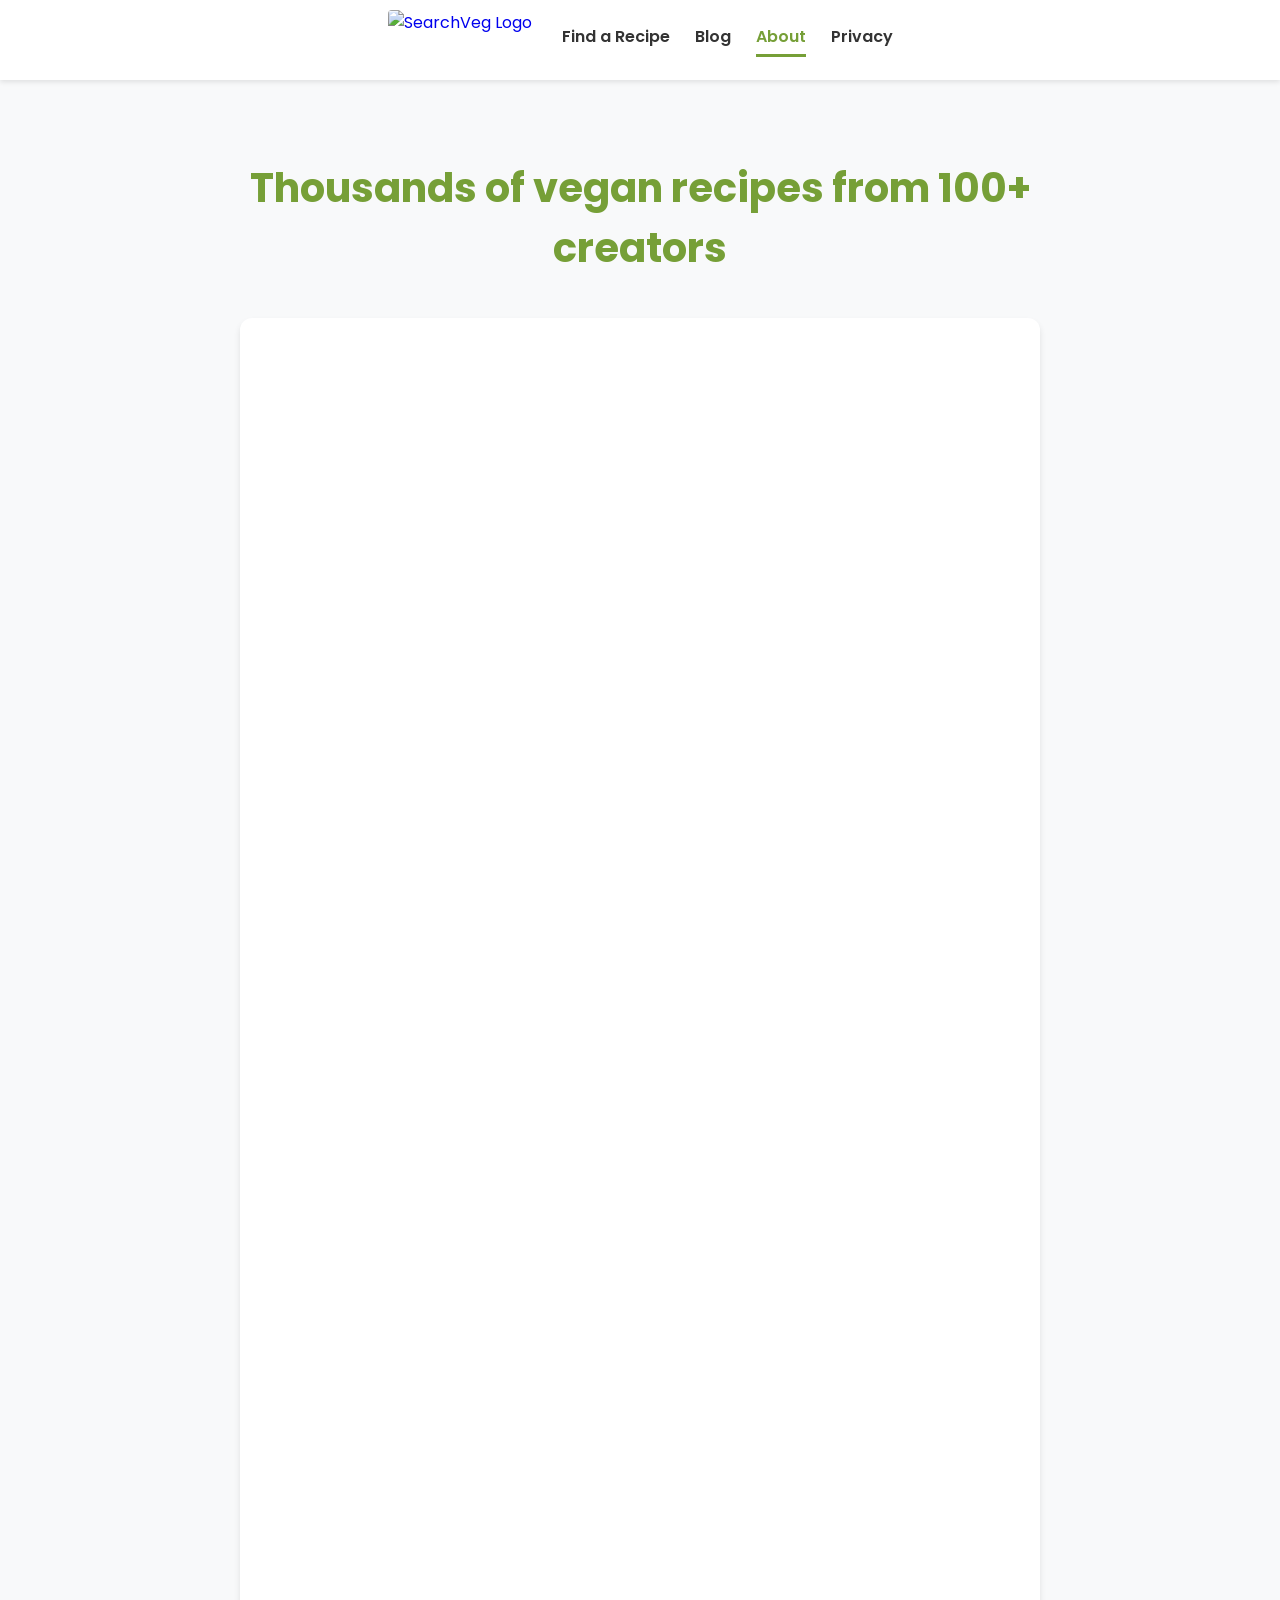
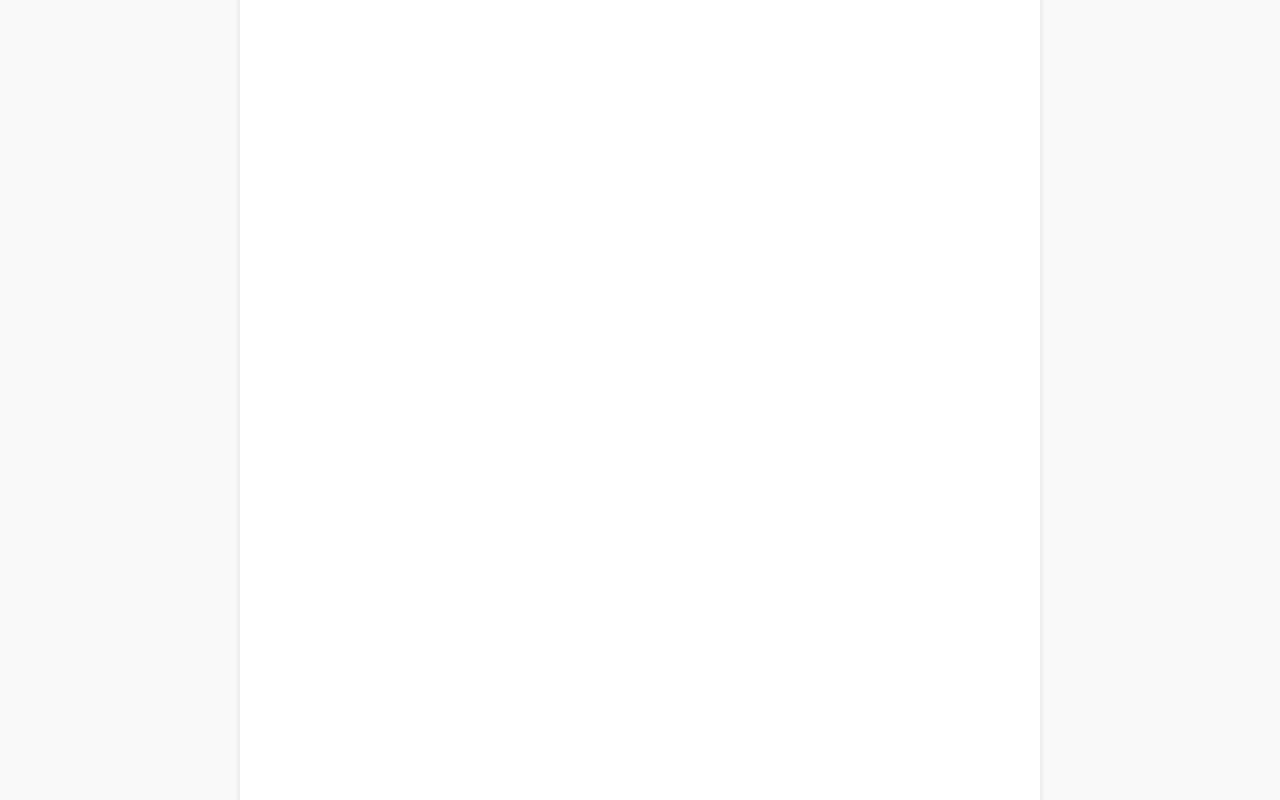
==== about/index.html @ bf86ccb6 "Update index.html" ====
<!DOCTYPE html>
<html lang="en">
<head>
    <meta charset="UTF-8">
    <meta name="viewport" content="width=device-width, initial-scale=1.0">
    <title>About SearchVeg</title>
    
    <!-- Link to the main stylesheet (../ goes up one level) -->
    <link rel="stylesheet" href="../style.css?v=1.3">
    
    <link rel="icon" href="../logo.png" type="image/png">
    
    <!-- Google Fonts -->
    <link rel="preconnect" href="https://fonts.googleapis.com">
    <link rel="preconnect" href="https://fonts.gstatic.com" crossorigin>
    <link href="https://fonts.googleapis.com/css2?family=Poppins:wght@400;600;700&display=swap" rel="stylesheet">
</head>
<body>
<script>
    // 1. PRELOAD THEME: Turns the page background dark instantly
    if(localStorage.getItem('theme') === 'dark') {
        document.body.classList.add('dark-mode');
    }
</script>

<!-- NAVIGATION BAR -->
<nav class="main-nav">
    <h1 class="sr-only">About SearchVeg</h1>
    
    <a href="../index.html" class="nav-brand-link logo-link" title="Home">
        <!-- Image source points up one level with ../ -->
        <img src="../default.png?v=2" alt="SearchVeg Logo" class="nav-logo" id="navLogoImg" fetchpriority="high" decoding="async">
        <script>
            // 2. PREVENT LOGO FLASH: Swaps logo instantly (using ../ for subfolders)
            if(localStorage.getItem('theme') === 'dark') {
                document.getElementById('navLogoImg').src = '../default_darkmode.png?v=2';
            }
        </script>
    </a>
    
    <div class="nav-links" id="navLinks">
        <a href="../index.html">Find a Recipe</a>
        <a href="https://searchveg.com/blog/">Blog</a>
        <!-- "About" is now the active link -->
        <a href="#" class="active-nav">About</a>
        <a href="https://searchveg.com/privacy/">Privacy</a>
    </div>

    <button class="hamburger" id="hamburgerBtn" aria-label="Toggle Menu">☰</button>
</nav>

<!-- MAIN CONTENT CONTAINER -->
<main style="max-width: 800px; margin: 0 auto; padding: 20px;">
    
    <!-- Hero Section -->
    <section style="text-align: center; margin-bottom: 40px;">
        <h1 style="font-size: 2.5em; margin-bottom: 10px; color: var(--accent-color);">Thousands of vegan recipes from 100+ creators</h1>
    </section>

    <!-- Content Card -->
    <article class="card" style="padding: 40px; cursor: default; height: auto;">
        
        <h2 style="color: var(--text-color);">Why use this site❓</h2>
        <ul style="line-height: 1.8; color: var(--text-color); padding-left: 20px;">
            <li>🥗 Repository of over 20,000 vegan recipes from over 100+ creators. When you click “shuffle”, you are likely going to see recipes you have never seen before.</li>
            <li>📈 Source for new / trending vegan recipes which are added every day. We connect to 100+ sites daily to always show you what is fresh.</li>
            <li>✨ Beautiful, scrollable layout with helpful filtering to make discovery easy, or use the search bar to find something specific.</li>
            <li>💚 You can save recipes to come back to later without creating an account.</li>
            <li>🤝 Way to support creators by going to their website for the recipe. We believe in supporting the creators who spend hours testing, photographing, and writing about their delicious meals.</li>
        </ul>

        <hr style="border: 0; border-top: 1px solid var(--input-border); margin: 30px 0;">
        
        <h2 style="color: var(--text-color);">Come for the Recipes, Stay for the Content 📚 </h2>
        <p style="line-height: 1.8; color: var(--text-color);">
            Our blog features curated guides, deep dives into nutrition, and practical kitchen tips to help you on your vegan journey. Our top 3 topics are about:
        </p>
        <ul style="line-height: 1.8; color: var(--text-color); padding-left: 20px; margin-bottom: 20px;">
            <li>🛠️ <strong>Essential Guides:</strong> The best vegan kitchen tools</li>
            <li>🛒 <strong>Shopping Smarter:</strong> Finding the best vegan staples at Costco</li>
            <li>🧀 <strong>Creative Cooking:</strong> Making authentic cultured cashew cheese at home</li>
        </ul>

        <hr style="border: 0; border-top: 1px solid var(--input-border); margin: 30px 0;">
      
    </article>

    <!-- Contact Form Section -->
    <article class="card" style="padding: 40px; margin-top: 30px; cursor: default; height: auto;">
        <h2 style="color: var(--text-color); margin-bottom: 20px;"></h2>
        <div style="width: 100%; display: flex; justify-content: center;">
            <iframe src="https://docs.google.com/forms/d/e/1FAIpQLSebPr9UwQMRnvpHEQ35zTEjM7dyEAGY9Mh2WvFwZCvbJUWIWA/viewform?embedded=true" width="640" height="850" frameborder="0" marginheight="0" marginwidth="0" style="max-width: 100%;">Loading…</iframe>
        </div>
    </article>

    <!-- Contact / Footer Area -->
    <div style="text-align: center; margin-top: 50px; color: var(--text-muted);">
       <p style="margin-top: 20px;">
            <!-- Added 'active-filter' class for green color and boosted padding for a better CTA look -->
            <a href="../index.html" class="btn active-filter" style="display: inline-flex; text-decoration: none; justify-content: center; padding: 12px 30px; font-size: 1.1em;">Start Searching</a>
        </p>
    </div>
    
</main>

<script>
    // MOBILE MENU LOGIC
    const hamburgerBtn = document.getElementById('hamburgerBtn');
    const navLinks = document.getElementById('navLinks');
    
    if(hamburgerBtn && navLinks) {
        hamburgerBtn.addEventListener('click', function() {
            navLinks.classList.toggle('active');
            this.innerText = this.innerText === '☰' ? '✕' : '☰';
        });
    }

    // DARK MODE TOGGLE (Logo Long Press)
    let pressTimer;
    let isLongPress = false;
    const logoLink = document.querySelector('.logo-link');

    function toggleDarkMode() {
        document.body.classList.toggle('dark-mode');
        // Visual feedback
        if("vibrate" in navigator) navigator.vibrate(50);
        
        const logoImg = document.getElementById('navLogoImg');

        // Save preference (optional, but good UX)
        if(document.body.classList.contains('dark-mode')) {
            localStorage.setItem('theme', 'dark');
            // Ensure the paths have ../ since we are in the about/ folder
            if (logoImg) logoImg.src = '../default_darkmode.png?v=2';
        } else {
            localStorage.removeItem('theme');
            if (logoImg) logoImg.src = '../default.png?v=2';
        }
    }

    function startPress(e) {
        isLongPress = false;
        pressTimer = setTimeout(() => {
            isLongPress = true;
            toggleDarkMode();
        }, 1000); 
    }

    function cancelPress() {
        clearTimeout(pressTimer);
    }

    if(logoLink) {
        logoLink.addEventListener('mousedown', startPress);
        logoLink.addEventListener('touchstart', startPress);
        logoLink.addEventListener('mouseup', cancelPress);
        logoLink.addEventListener('mouseleave', cancelPress);
        logoLink.addEventListener('touchend', cancelPress);
        logoLink.addEventListener('click', (e) => {
            if(isLongPress) {
                e.preventDefault();
                isLongPress = false; 
            }
        });
    }
</script>

</body>
</html>
---- style.css ----
:root {
            --bg-color: #f8f9fa;
            --text-color: #333;
            --text-muted: #888;
            --card-bg: #ffffff;
            --input-bg: #ffffff;
            --input-border: #ddd;
            --input-text: #769F37;
            --shadow-color: rgba(0,0,0,0.1);
            --accent-color: #769F37;
        }

        /* --- DARK MODE VARIABLES --- */
        body.dark-mode {
            --bg-color: #121212;
            --text-color: #e0e0e0;
            --text-muted: #aaa;
            --card-bg: #1e1e1e;
            --input-bg: #2d2d2d;
            --input-border: #444;
            --input-text: #98c94e;
            --shadow-color: rgba(0,0,0,0.5);
        }

        body {
            font-family: 'Poppins', sans-serif;
            background-color: var(--bg-color);
            color: var(--text-color);
            margin: 0;
            padding: 20px;
            padding-bottom: 60px;
            transition: background-color 0.3s ease, color 0.3s ease;
        }
        
        .sr-only {
            position: absolute;
            width: 1px;
            height: 1px;
            padding: 0;
            margin: -1px;
            overflow: hidden;
            clip: rect(0,0,0,0);
            white-space: nowrap;
            border: 0;
        }

        header {
            text-align: center;
            margin-bottom: 25px;
        }
        
        .sub-intro {
            text-align: center;
            font-size: 0.9em;
            font-weight: 400;
            color: var(--text-muted); 
            margin: 0 0 15px 0; 
            line-height: 1.5;
        }

        /* --- SEARCH ROW STYLES --- */
        .search-row {
            display: flex;
            justify-content: center;
            align-items: center;
            gap: 10px;
            width: 100%;
            max-width: 480px;
            margin: 10px auto;
        }

        .search-wrapper {
            position: relative;
            flex-grow: 1;
        }

        #searchInput {
            /* Default padding: accommodates buttons (80px) */
            padding: 12px 80px 12px 20px; 
            width: 100%;
            box-sizing: border-box;
            border-radius: 25px;
            border: 1px solid var(--input-border);
            background-color: var(--input-bg);
            font-family: 'Poppins', sans-serif;
            font-size: 16px;
            box-shadow: 0 2px 5px rgba(0,0,0,0.05);
            outline: none;
            transition: all 0.3s ease;
            color: var(--input-text); 
            font-weight: 600;
        }

        /* DYNAMIC PADDING: Allows typewriter text to use full width when buttons are hidden */
        #searchInput.placeholder-mode {
            padding-right: 20px;
        }
        
        #searchInput:hover {
            border-color: var(--accent-color);
        }

        #searchInput:focus {
            box-shadow: 0 4px 10px var(--shadow-color);
            border-color: var(--accent-color);
        }
        #searchInput::placeholder {
            color: #aaa;
            font-weight: 400;
        }

        /* Common style for search bar buttons */
        .search-bar-btn {
            position: absolute;
            top: 50%;
            transform: translateY(-50%);
            background: none;
            border: none;
            font-size: 18px;
            cursor: pointer;
            display: none; /* Hidden by default */
            padding: 5px;
            color: #aaa;
            transition: color 0.2s;
        }
        .search-bar-btn svg {
            display: block;
            fill: currentColor;
        }
        
        #shareSearchBtn {
            right: 46px; 
            font-size: 16px;
        }

        #clearBtn {
            right: 12px;
        }

        /* --- SHUFFLE & LUCKY BUTTONS --- */
        .icon-btn {
            width: 48px;
            height: 48px;
            border-radius: 50%; 
            background-color: var(--card-bg); 
            border: 1px solid var(--input-border); 
            color: var(--accent-color); 
            display: flex;
            justify-content: center;
            align-items: center;
            cursor: pointer;
            transition: all 0.2s ease;
            flex-shrink: 0;
            box-shadow: 0 2px 5px rgba(0,0,0,0.05);
            padding: 0; /* Ensures consistent alignment */
            appearance: none; /* Prevents iOS/Browser square default buttons */
            -webkit-appearance: none;
        }
        .icon-btn:active {
            transform: scale(0.95);
        }
        @media (hover: hover) {
            .icon-btn:hover {
                background-color: var(--accent-color);
                border-color: var(--accent-color); 
                color: white;
                box-shadow: 0 4px 8px rgba(118, 159, 55, 0.3);
            }
        }

        @keyframes jiggle {
            0%, 100% { transform: rotate(0deg); }
            15% { transform: rotate(-12deg); }
            30% { transform: rotate(12deg); }
            45% { transform: rotate(-9deg); }
            60% { transform: rotate(9deg); }
            75% { transform: rotate(-5deg); }
            90% { transform: rotate(5deg); }
        }
        .jiggle {
            animation: jiggle 1s ease-in-out;
        }

        /* --- DICE SPIN ANIMATION --- */
        @keyframes diceSpin {
            0% { transform: rotate(0deg); }
            60% { transform: rotate(400deg); } /* Fast spin and big overshoot */
            80% { transform: rotate(345deg); } /* Bounce back */
            100% { transform: rotate(360deg); } /* Catch itself and settle */
        }
        .spin-catch svg {
            animation: diceSpin 0.5s ease-in-out forwards;
        }

        /* --- SCROLLING CONTROLS --- */
        .controls {
            display: flex;
            align-items: center;
            gap: 10px; 
            margin-top: 15px;
            width: 100%;
            flex-wrap: nowrap; 
            overflow-x: auto; 
            -webkit-overflow-scrolling: touch; 
            padding-bottom: 5px; 
            scrollbar-width: none; 
            justify-content: flex-start;
            padding-left: 5px; 
            padding-right: 5px;
        }
        
        .controls::-webkit-scrollbar { display: none; }

        /* --- CUISINE SUB-MENU STYLES --- */
        .sub-controls-wrapper {
            display: grid;
            grid-template-rows: 0fr;
            transition: grid-template-rows 0.3s ease;
            width: 100%;
        }
        .sub-controls-wrapper.open {
            grid-template-rows: 1fr;
        }
        .sub-controls {
            overflow: hidden;
        }
        .sub-controls-inner {
            display: flex;
            align-items: center;
            gap: 10px;
            padding: 5px 5px 15px 5px;
            flex-wrap: nowrap;
            overflow-x: auto;
            -webkit-overflow-scrolling: touch;
            scrollbar-width: none;
            justify-content: flex-start;
        }
        .sub-controls-inner::-webkit-scrollbar { display: none; }
        
        .dropdown-arrow {
            transition: transform 0.3s ease;
            width: 16px;
            height: 16px;
            fill: currentColor;
            margin-left: -2px;
        }
        .dropdown-arrow.open {
            transform: rotate(180deg);
        }

        @media (min-width: 550px) {
            .controls, .sub-controls-inner {
                justify-content: center;
            }
        }
        
        @media (max-width: 549px) {
            .controls::after, .sub-controls-inner::after {
                content: '';
                position: absolute;
                right: 0;
                top: 0;
                bottom: 0;
                width: 30px;
                background: linear-gradient(to right, rgba(248, 249, 250, 0), var(--bg-color) 80%);
                pointer-events: none; 
            }
            .sub-controls-inner::after {
                z-index: 10;
            }
        }

        .btn {
            padding: 10px 18px; 
            border-radius: 25px;
            border: none;
            font-family: 'Poppins', sans-serif;
            font-weight: 600;
            cursor: pointer;
            font-size: 14px;
            transition: transform 0.1s, background 0.2s, color 0.2s;
            display: flex;
            align-items: center;
            gap: 6px;
            color: #555;
            background-color: var(--card-bg);
            border: 1px solid var(--input-border);
            -webkit-tap-highlight-color: transparent; 
            white-space: nowrap; 
            flex-shrink: 0; 
            box-shadow: 0 2px 5px rgba(0,0,0,0.05);
            text-decoration: none; 
        }
        @media (hover: hover) {
               .btn:hover { background-color: #f0f0f0; }
        }
        /* Dark mode hover fix */
        body.dark-mode .btn {
            color: #ffffff; /* Makes text white in dark mode */
            background-color: #2d2d2d; /* Slightly lighter than the background */
        }
        body.dark-mode .btn:hover { 
            background-color: #444; 
            color: #ffffff; 
        }

        .btn:active { 
            transform: scale(0.95); 
            background-color: #e0e0e0;
        }
        body.dark-mode .btn:active { background-color: #444; }

        .btn.active-filter {
            background-color: var(--accent-color) !important; 
            color: white !important;
            border-color: var(--accent-color) !important;
        }

        .gallery {
            display: grid;
            grid-template-columns: repeat(4, 1fr);
            gap: 20px;
            max-width: 1400px;
            margin: 0 auto;
            margin-top: 25px;
            grid-auto-flow: row; 
            min-height: 500px; 
        }
        
        @media (max-width: 1100px) { .gallery { grid-template-columns: repeat(3, 1fr); } }
        @media (max-width: 800px) { .gallery { grid-template-columns: repeat(2, 1fr); } }
        @media (max-width: 500px) { .gallery { grid-template-columns: 1fr; } }

        .card {
            background: var(--card-bg);
            border-radius: 12px;
            box-shadow: 0 4px 6px var(--shadow-color);
            transition: transform 0.2s, background-color 0.3s;
            overflow: hidden;
            display: flex;
            flex-direction: column; 
            position: relative;
            animation: fadeIn 0.5s ease-in;
            height: 100%;
            content-visibility: auto;
            contain-intrinsic-size: 400px; 
        }
        
        .card-link {
            text-decoration: none;
            color: inherit;
            display: flex;
            flex-direction: column;
            flex-grow: 1;
            height: 100%;
        }

        @keyframes fadeIn {
            from { opacity: 0; transform: translateY(20px); }
            to { opacity: 1; transform: translateY(0); }
        }

        .card:hover {
            transform: translateY(-5px);
            box-shadow: 0 8px 12px rgba(0,0,0,0.15);
        }
        
        .card img {
            width: 100%;
            height: 250px;
            object-fit: cover;
            display: block;
        }
        
       /* --- ACTION BUTTONS (Heart & Share) --- */
        .action-btn {
            position: absolute;
            right: 10px;
            background: var(--card-bg);
            width: 44px;
            height: 44px;
            border-radius: 50%;
            display: flex;
            justify-content: center;
            align-items: center;
            box-shadow: 0 2px 5px rgba(0,0,0,0.2);
            cursor: pointer;
            z-index: 10;
            transition: transform 0.2s, background 0.2s;
            border: none;
            outline: none;
            padding: 0;
        }
        
        .heart-btn { top: 10px; }
        .share-btn { top: 64px; } /* Shifted down */

        .action-btn:hover { transform: scale(1.1); background-color: #f0f0f0; }
        body.dark-mode .action-btn:hover { background-color: #444; }

        .share-btn svg { width: 22px; height: 22px; fill: #555; }
        body.dark-mode .share-btn svg { fill: #ddd; }

        .heart-btn svg { width: 24px; height: 24px; fill: none; stroke: #888; stroke-width: 2; transition: all 0.2s; }
        
        /* Active Heart State */
        .heart-btn.active svg {
            fill: var(--accent-color); /* Brand Green */
            stroke: var(--accent-color);
            animation: heartPop 0.3s ease-out;
        }
        
        @keyframes heartPop {
            0% { transform: scale(1); }
            50% { transform: scale(1.3); }
            100% { transform: scale(1); }
        }

        /* Dimmed state for un-favoriting inside Saved View */
        .card.dimmed { opacity: 0.5; transition: opacity 0.3s; }

        .info { 
            padding: 15px; 
            display: flex;
            flex-direction: column;
            flex-grow: 1; 
            align-items: flex-start; 
        }
        
        .meta-row {
            display: flex;
            align-items: center;
            gap: 8px; 
            margin-bottom: 5px;
            width: 100%;
            flex-wrap: wrap; 
        }
        
        .tag {
            font-size: 0.75em;
            text-transform: uppercase;
            letter-spacing: 1px;
            color: var(--accent-color); 
            font-weight: 600;
            display: inline-block;
        }
        .disruptor-tag { color: #e67e22; }
        
        .fresh-badge, .wfpb-badge, .easy-badge, .budget-badge, .gf-badge {
            color: white;
            font-size: 0.7em;
            padding: 2px 8px;
            border-radius: 10px;
            font-weight: bold;
            text-transform: uppercase;
            white-space: nowrap;
        }
        
        .fresh-badge {
            background-color: var(--accent-color); 
            animation: pulse 2s infinite;
        }
        @keyframes pulse {
            0% { opacity: 1; } 50% { opacity: 0.7; } 100% { opacity: 1; }
        }

        .wfpb-badge { background-color: #16a085; }
        .easy-badge { background-color: #2980b9; }
        .budget-badge { background-color: #8e44ad; }
        .gf-badge { background-color: #f39c12; }

        .title {
            font-size: 1.1em;
            font-weight: 600;
            line-height: 1.4;
            margin: 5px 0;
            color: var(--text-color);
            display: -webkit-box;
            -webkit-line-clamp: 2;
            -webkit-box-orient: vertical;
            overflow: hidden;
            text-overflow: ellipsis;
        }
        h2.title { margin: 5px 0; }
        
        .blogger { font-size: 0.9em; color: var(--text-muted); margin-top: auto; padding-top: 10px; }
        
        .no-results {
            grid-column: 1 / -1;
            text-align: center;
            font-size: 1.2em;
            color: var(--text-muted);
            margin-top: 40px;
        }

        /* --- SKELETON LOADING STYLES --- */
        .skeleton-card {
            background: var(--card-bg);
            border-radius: 12px;
            box-shadow: 0 4px 6px var(--shadow-color);
            overflow: hidden;
            display: flex;
            flex-direction: column;
            height: 400px;
        }
        .skeleton-img {
            width: 100%;
            height: 250px;
            background-color: #eee;
            animation: skeleton-pulse 1.5s infinite ease-in-out;
        }
        body.dark-mode .skeleton-img { background-color: #333; }
        
        .skeleton-info {
            padding: 15px;
            flex-grow: 1;
            display: flex;
            flex-direction: column;
            gap: 10px;
        }
        .skeleton-text {
            height: 20px;
            background-color: #eee;
            border-radius: 4px;
            animation: skeleton-pulse 1.5s infinite ease-in-out;
        }
        body.dark-mode .skeleton-text { background-color: #333; }

        .w-60 { width: 60%; }
        .w-80 { width: 80%; }
        .w-40 { width: 40%; }
        
        @keyframes skeleton-pulse {
            0% { opacity: 0.6; }
            50% { opacity: 1; }
            100% { opacity: 0.6; }
        }

        footer { text-align: center; margin-top: 50px; color: var(--text-muted); font-size: 0.9em; padding: 0 20px;}
        
        .footer-topics {
            margin-top: 20px;
            padding-top: 20px;
            border-top: 1px solid #eee;
            display: flex;
            flex-wrap: wrap;
            justify-content: center;
            gap: 15px;
        }
        body.dark-mode .footer-topics { border-top-color: #444; }

        .footer-topics a {
            color: var(--text-muted);
            text-decoration: none;
            font-size: 0.85em;
        }
        .footer-topics a:hover {
            color: var(--accent-color);
            text-decoration: underline;
        }

        /* --- PROMINENT LOADER --- */
        #loader { 
            text-align: center; 
            padding: 50px 20px; 
            color: var(--accent-color); 
            font-size: 1.5em; 
            font-weight: 700;
            display: none; 
            letter-spacing: 0.5px;
            animation: loaderPulse 1.5s infinite ease-in-out;
        }

        @keyframes loaderPulse {
            0%, 100% { opacity: 0.6; }
            50% { opacity: 1; }
        }

        .loader-dots::after {
            content: '';
            display: inline-block;
            width: 1.5em;
            text-align: left;
            animation: loadingDots 1.5s infinite steps(1, end);
        }

        @keyframes loadingDots {
            0% { content: ''; }
            25% { content: '.'; }
            50% { content: '..'; }
            75%, 100% { content: '...'; }
        }

        #scrollTopBtn {
            display: none; 
            position: fixed;
            bottom: 95px;
            right: 18px;
            z-index: 99;
            width: 66px;
            height: 66px;
            border: none;
            outline: none;
            background-color: var(--accent-color);
            color: white;
            cursor: pointer;
            border-radius: 50%;
            box-shadow: 0 4px 10px rgba(0,0,0,0.3);
            transition: background-color 0.3s, transform 0.3s;
            align-items: center;
            justify-content: center;
        }
        #scrollTopBtn:hover {
            background-color: #5d822b; 
            transform: translateY(-3px);
        }
        @media (max-width: 400px) {
            #scrollTopBtn { bottom: 90px; right: 18px; width: 55px; height: 55px; }
        }

        /* --- SCROLL BOUNCE ANIMATION --- */
        @keyframes scrollBtnBounce {
            0%, 100% { transform: translateY(0); }
            30% { transform: translateY(-15px); }
            50% { transform: translateY(0); }
            70% { transform: translateY(-7px); }
            80% { transform: translateY(0); }
        }
        .btn-bounce {
            animation: scrollBtnBounce 1s ease-in-out;
        }

        /* --- SAVED LIST SHARE BUTTON --- */
        #shareSavedBtn {
            padding: 0;
            width: 44px;
            height: 44px;
            border-radius: 50%;
            background-color: var(--accent-color);
            color: white;
            border: none;
            justify-content: center;
            display: none; /* Hidden by default */
            transition: background-color 0.2s, transform 0.1s;
        }
        #shareSavedBtn svg {
            fill: white;
            width: 20px;
            height: 20px;
        }
        #shareSavedBtn:hover {
            background-color: #5d822b;
        }
        #shareSavedBtn:active {
            transform: scale(0.95);
        }
/* --- GLOBAL NAVIGATION --- */
.main-nav {
    display: flex;
    justify-content: center; /* Centers the Logo and Links group */
    align-items: center;
    gap: 30px; /* Increased gap slightly for the bigger logo */
    padding: 10px 20px;
    background-color: var(--card-bg);
    box-shadow: 0 2px 5px var(--shadow-color);
    margin: -20px -20px 25px -20px; 
    position: sticky;
    top: 0;
    z-index: 1000;
}

.nav-brand-link {
    display: flex;
    align-items: center;
    text-decoration: none;
    flex-shrink: 0;
    user-select: none; 
    -webkit-user-select: none;
    -webkit-touch-callout: none;
}

.nav-logo {
    height: 60px; /* 50% bigger (was 40px) */
    width: auto;
    display: block;
    border-radius: 4px;
    transition: transform 0.2s;
}

body.dark-mode .nav-logo {
    filter: brightness(0.9);
}

.nav-brand-link:active .nav-logo {
    transform: scale(0.98); 
}

.nav-links {
    display: flex;
    gap: 25px;
    align-items: center;
}

.nav-links a {
    text-decoration: none !important;
    color: var(--text-color) !important;
    font-family: 'Poppins', sans-serif;
    font-weight: 600;
    font-size: 16px;
    transition: color 0.2s;
    padding-bottom: 5px; /* Spacing for the underline */
    border-bottom: 3px solid transparent; /* Invisible border prevents jumping on hover */
}

.nav-links a:hover {
    color: var(--accent-color) !important;
}

/* ACTIVE STATE: Brand Green Text + Thick Underline */
.nav-links a.active-nav {
    color: var(--accent-color) !important;
    border-bottom: 3px solid var(--accent-color);
}

.hamburger {
    display: none;
    background: none;
    border: none;
    font-size: 24px;
    cursor: pointer;
    color: var(--text-color);
    padding: 0;
}

/* Mobile Nav Styles */
@media (max-width: 768px) {
    .main-nav {
        justify-content: space-between; /* Revert to Space-Between on mobile */
    }
    .hamburger {
        display: block;
    }
    .nav-links {
        display: none;
        flex-direction: column;
        position: absolute;
        top: 100%;
        left: 0;
        right: 0;
        background-color: var(--card-bg);
        padding: 20px;
        box-shadow: 0 4px 6px var(--shadow-color);
        gap: 20px;
        border-top: 1px solid var(--input-border);
    }
    .nav-links.active {
        display: flex; 
    }
    /* On mobile, remove the underline and just use color for active state */
    .nav-links a.active-nav {
        border-bottom: none;
    }
}
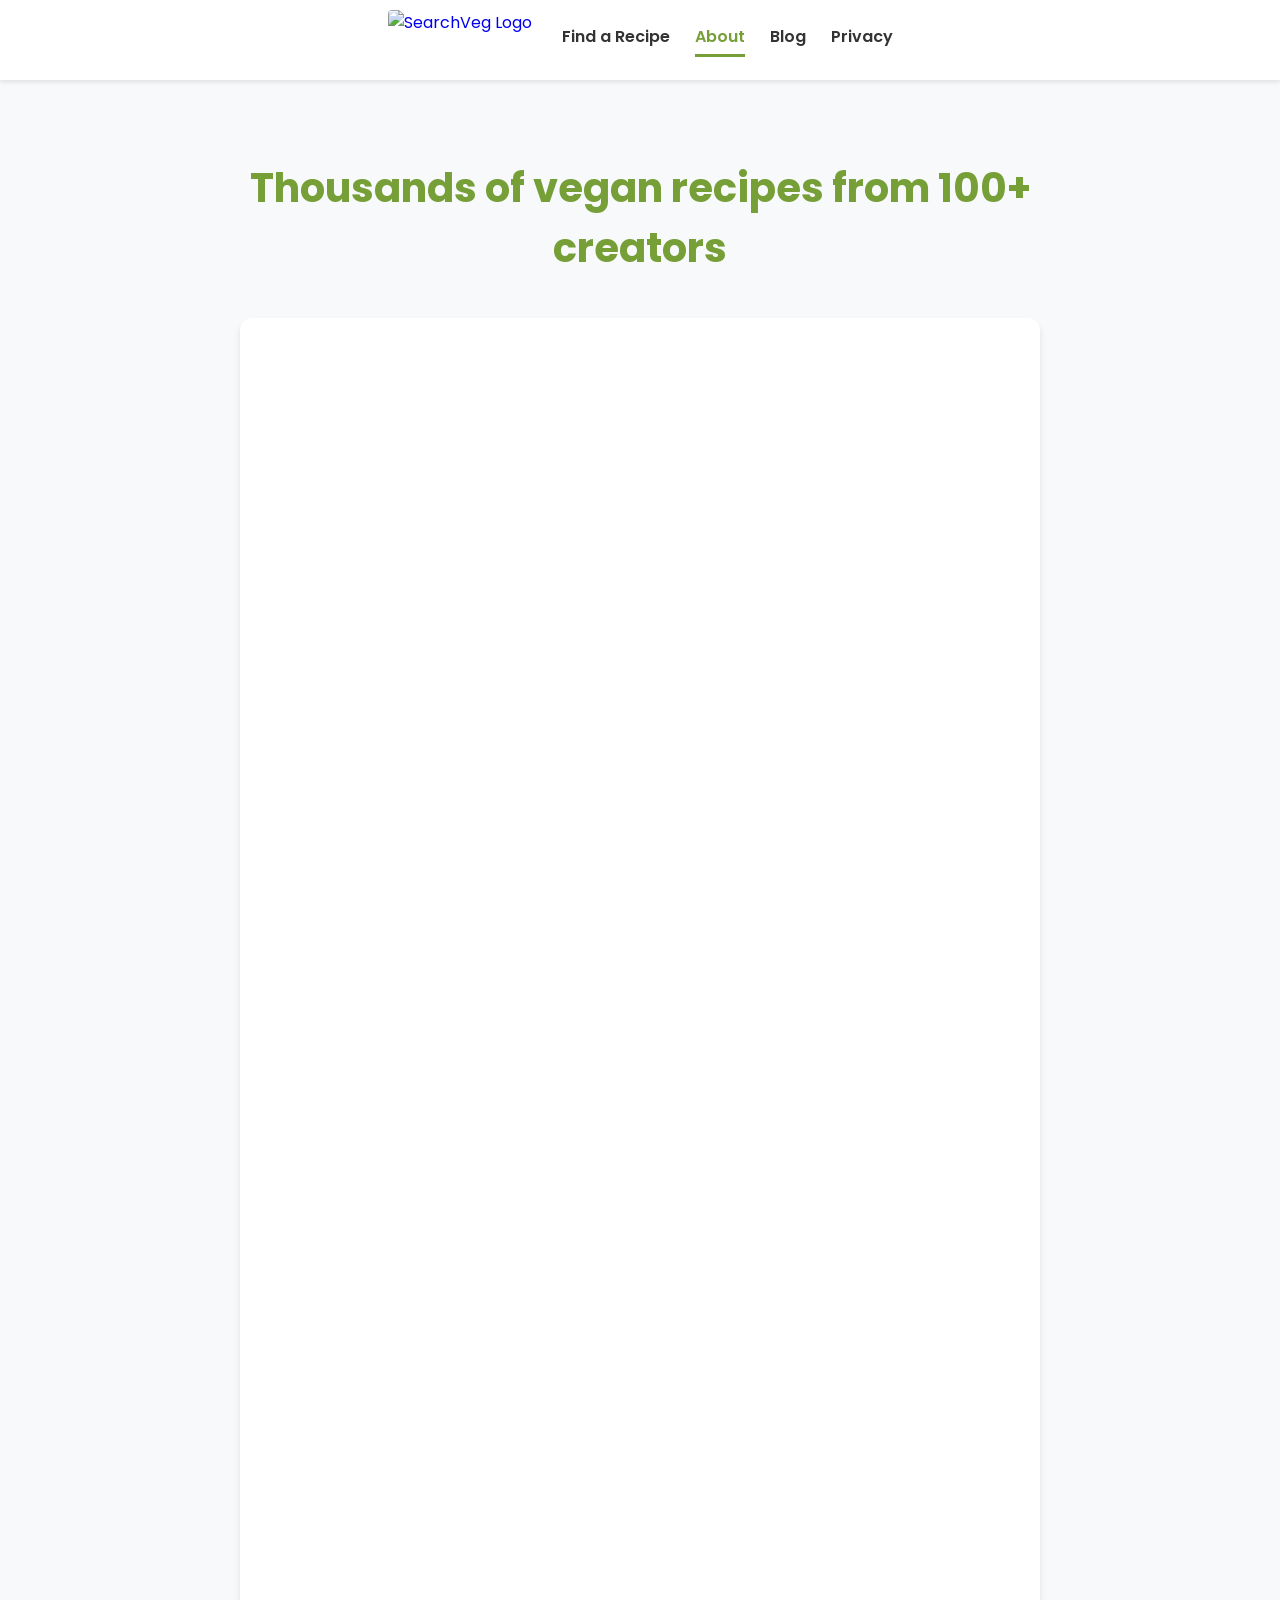
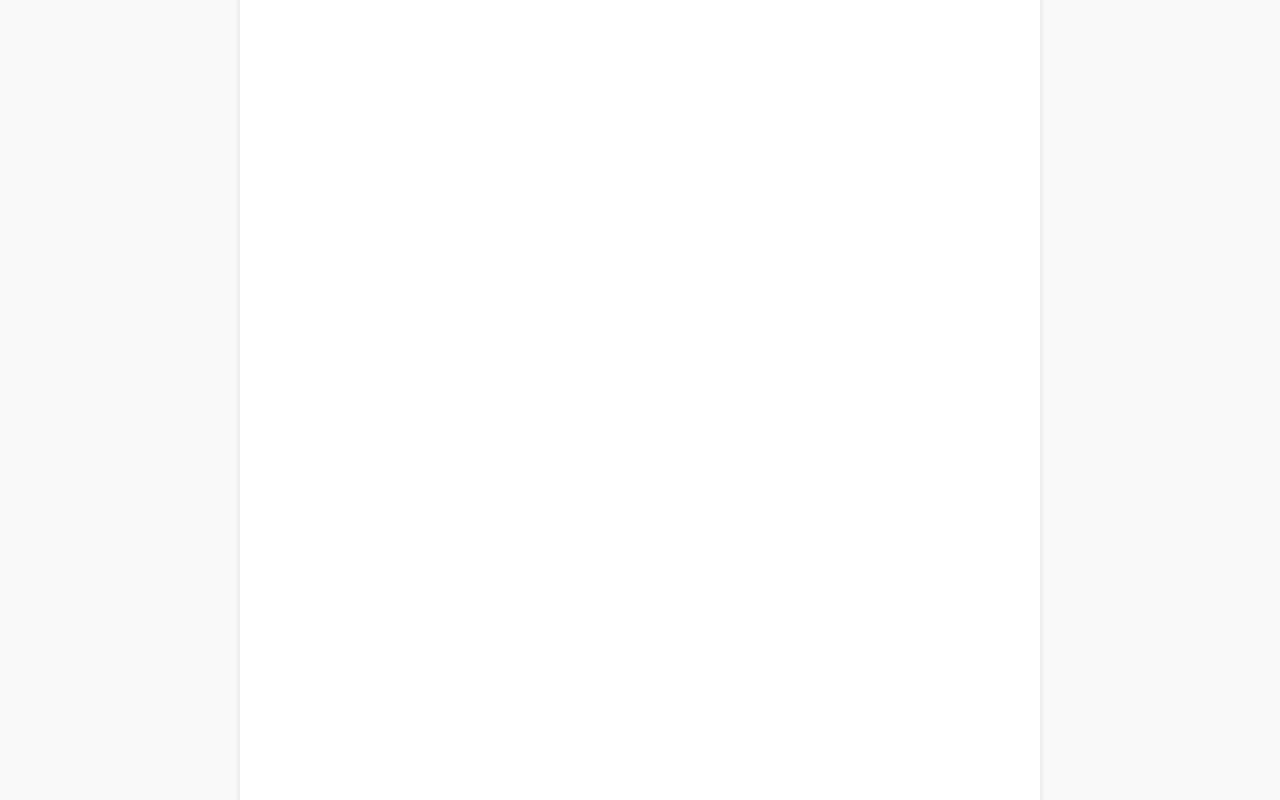
==== commit 2c3d6a10: "Update index.html" ====
--- a/about/index.html
+++ b/about/index.html
@@ -40,9 +40,8 @@
     
     <div class="nav-links" id="navLinks">
         <a href="../index.html">Find a Recipe</a>
+        <a href="#" class="active-nav">About</a>        
         <a href="https://searchveg.com/blog/">Blog</a>
-        <!-- "About" is now the active link -->
-        <a href="#" class="active-nav">About</a>
         <a href="https://searchveg.com/privacy/">Privacy</a>
     </div>
 
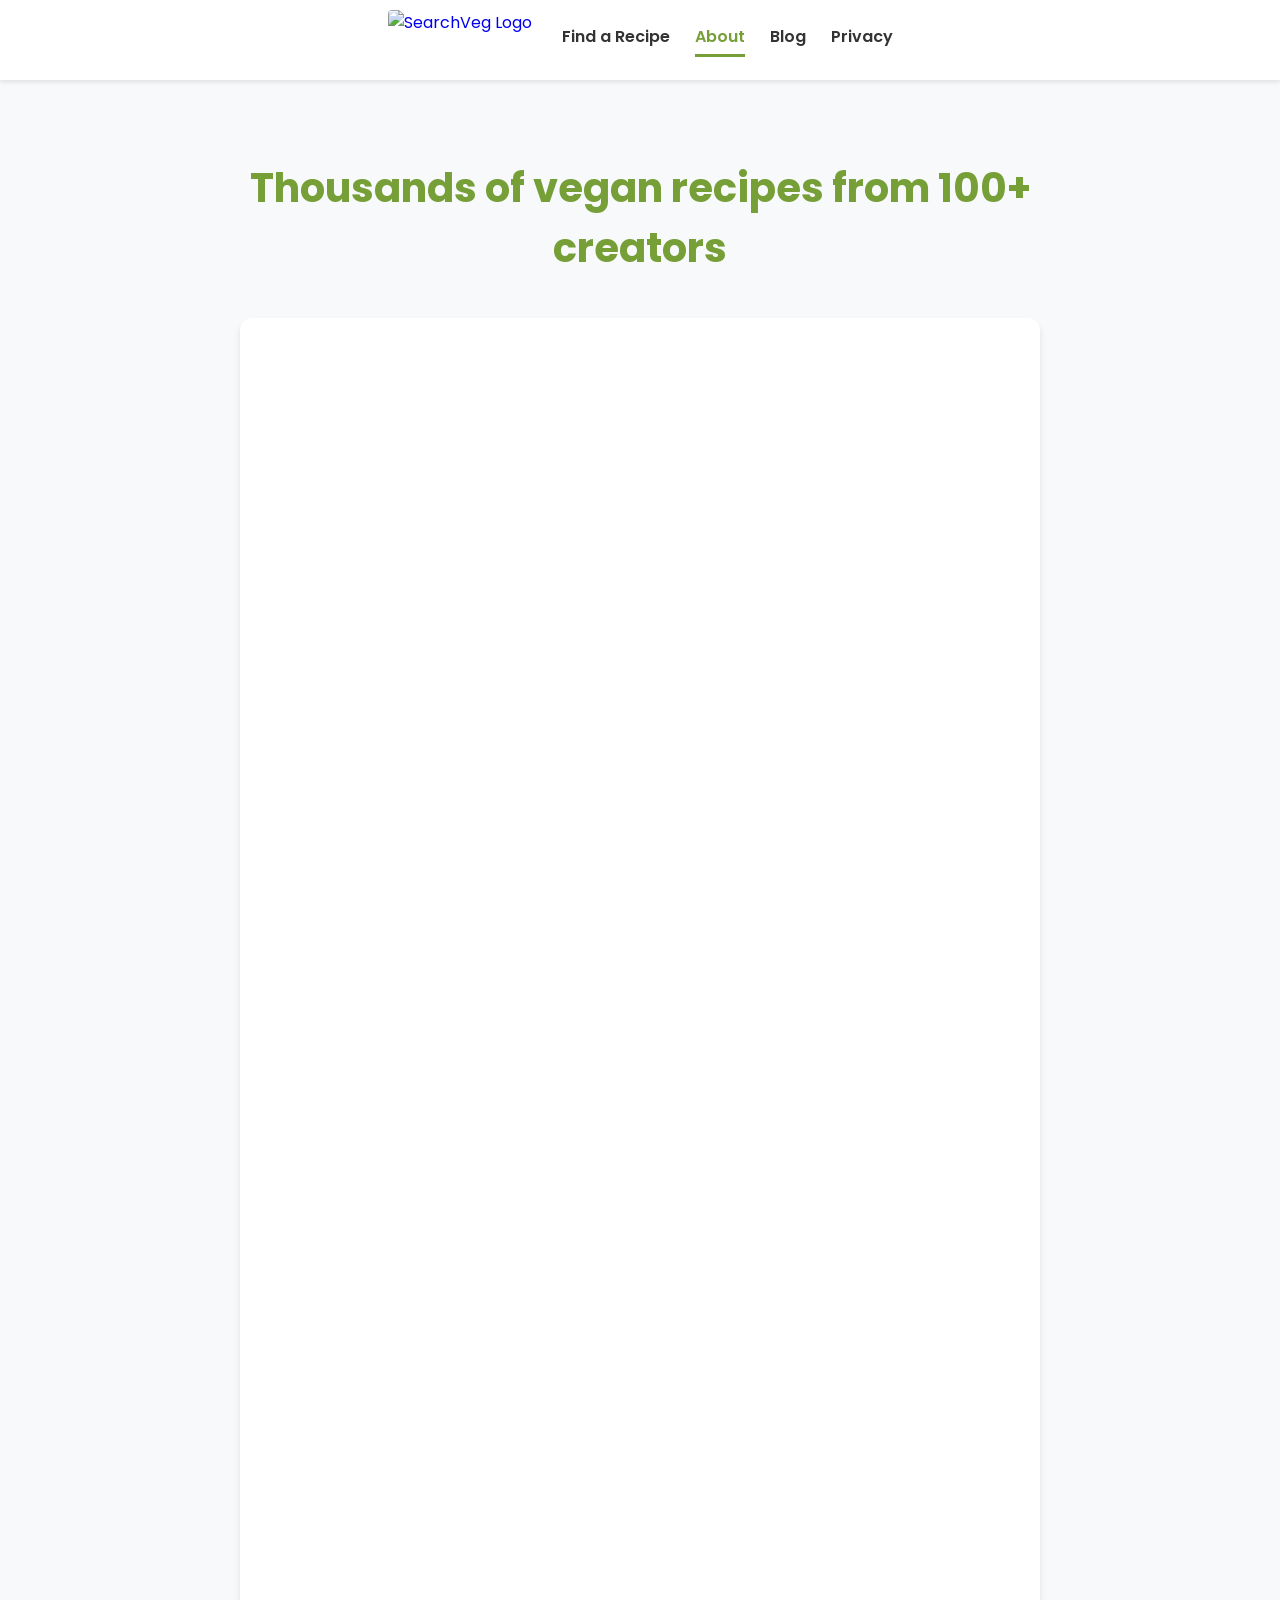
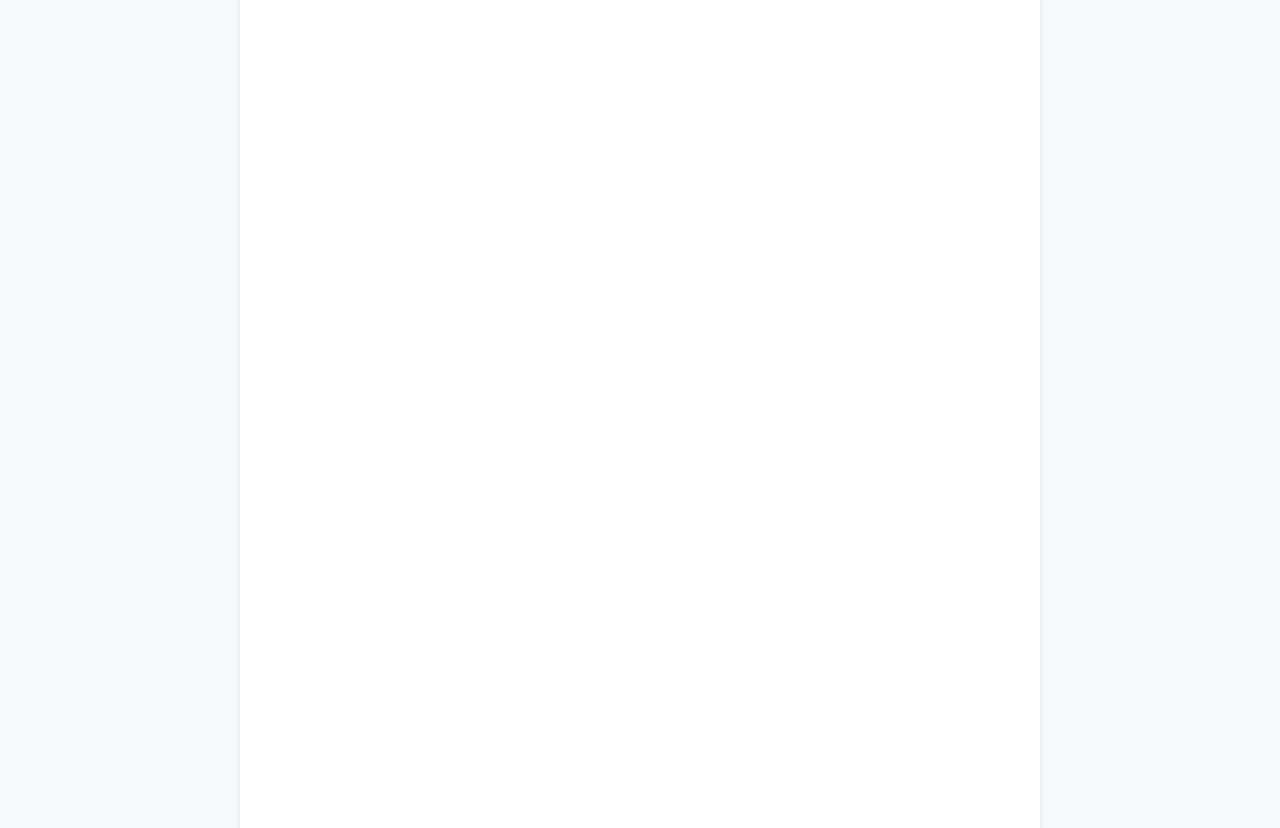
==== commit 1f91695b: "Update index.html" ====
--- a/about/index.html
+++ b/about/index.html
@@ -63,6 +63,7 @@
         <ul style="line-height: 1.8; color: var(--text-color); padding-left: 20px;">
             <li>🥗 Repository of over 20,000 vegan recipes from over 100+ creators. When you click “shuffle”, you are likely going to see recipes you have never seen before.</li>
             <li>📈 Source for new / trending vegan recipes which are added every day. We connect to 100+ sites daily to always show you what is fresh.</li>
+            <li>🔥 See what other people are clicking and savings by filtering on what's Trending.</li>
             <li>✨ Beautiful, scrollable layout with helpful filtering to make discovery easy, or use the search bar to find something specific.</li>
             <li>💚 You can save recipes to come back to later without creating an account.</li>
             <li>🤝 Way to support creators by going to their website for the recipe. We believe in supporting the creators who spend hours testing, photographing, and writing about their delicious meals.</li>
--- a/style.css
+++ b/style.css
@@ -446,7 +446,7 @@
         }
         .disruptor-tag { color: #e67e22; }
         
-        .fresh-badge, .wfpb-badge, .easy-badge, .budget-badge, .gf-badge {
+        .fresh-badge, .wfpb-badge, .easy-badge, .budget-badge, .gf-badge, .trending-badge {
             color: white;
             font-size: 0.7em;
             padding: 2px 8px;
@@ -462,6 +462,11 @@
         }
         @keyframes pulse {
             0% { opacity: 1; } 50% { opacity: 0.7; } 100% { opacity: 1; }
+        }
+
+        .trending-badge { 
+            background-color: #e74c3c; /* Fire Red */
+            animation: pulse 2s infinite;
         }
 
         .wfpb-badge { background-color: #16a085; }
@@ -599,23 +604,42 @@
             z-index: 99;
             width: 66px;
             height: 66px;
-            border: none;
+            border: 1px solid rgba(255,255,255,0.2); /* Best Practice: Subtle edge definition */
             outline: none;
             background-color: var(--accent-color);
             color: white;
             cursor: pointer;
             border-radius: 50%;
-            box-shadow: 0 4px 10px rgba(0,0,0,0.3);
-            transition: background-color 0.3s, transform 0.3s;
+            /* Best Practice FAB Shadow: Ambient black + directional brand green glow */
+            box-shadow: 0 4px 10px rgba(0,0,0,0.25), 0 8px 20px rgba(118, 159, 55, 0.35);
+            transition: background-color 0.3s, transform 0.3s, box-shadow 0.3s;
             align-items: center;
             justify-content: center;
         }
-        #scrollTopBtn:hover {
+        
+        #scrollTopBtn:hover, 
+        #scrollTopBtn:active {
             background-color: #5d822b; 
             transform: translateY(-3px);
-        }
+            box-shadow: 0 6px 14px rgba(0,0,0,0.3), 0 12px 24px rgba(118, 159, 55, 0.45);
+        }
+        
         @media (max-width: 400px) {
             #scrollTopBtn { bottom: 90px; right: 18px; width: 55px; height: 55px; }
+        }
+
+        /* --- BUY ME A COFFEE WIDGET "POP" FIX --- */
+        #bmc-wbtn {
+            border: 1px solid rgba(255,255,255,0.2) !important;
+            /* Matches the Scroll To Top shadow perfectly */
+            box-shadow: 0 4px 10px rgba(0,0,0,0.25), 0 8px 20px rgba(118, 159, 55, 0.35) !important;
+            transition: transform 0.3s ease, box-shadow 0.3s ease !important;
+        }
+        
+        #bmc-wbtn:hover, 
+        #bmc-wbtn:active {
+            transform: translateY(-3px) scale(1.02) !important;
+            box-shadow: 0 6px 14px rgba(0,0,0,0.3), 0 12px 24px rgba(118, 159, 55, 0.45) !important;
         }
 
         /* --- SCROLL BOUNCE ANIMATION --- */
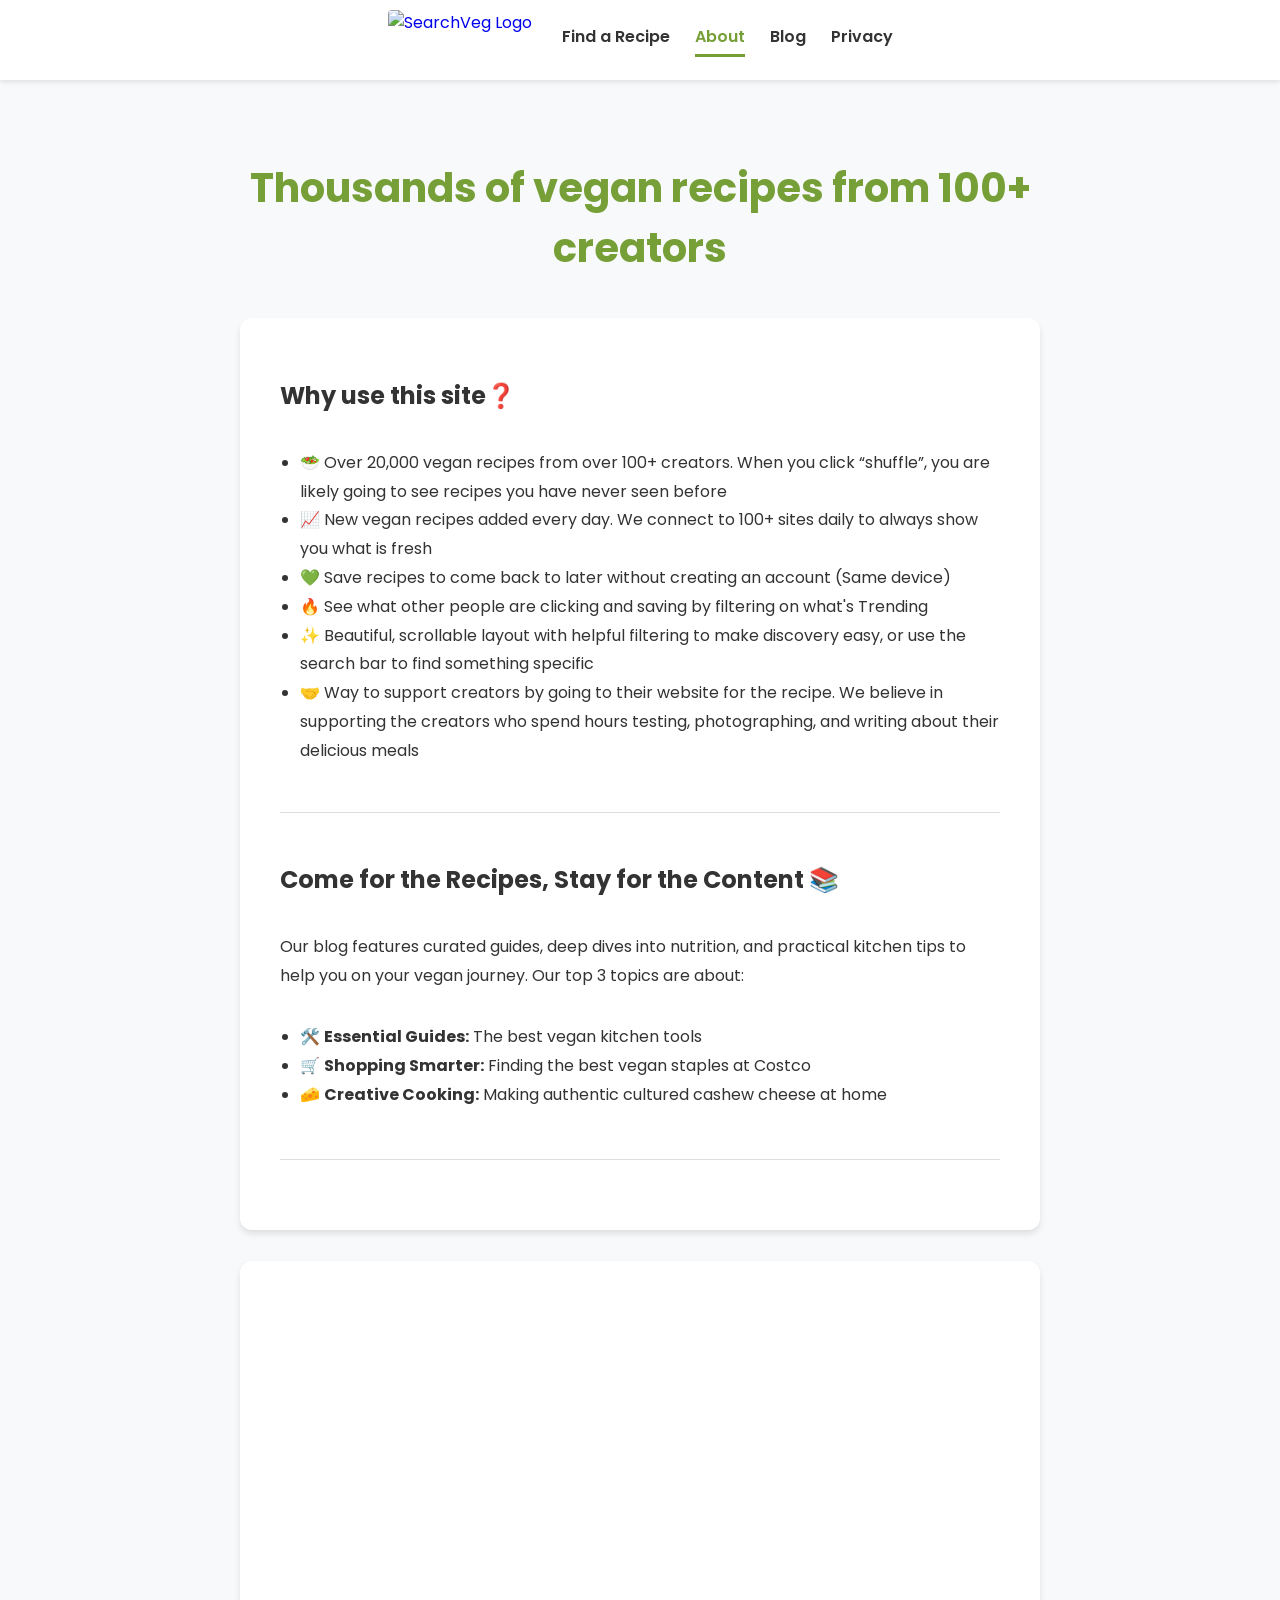
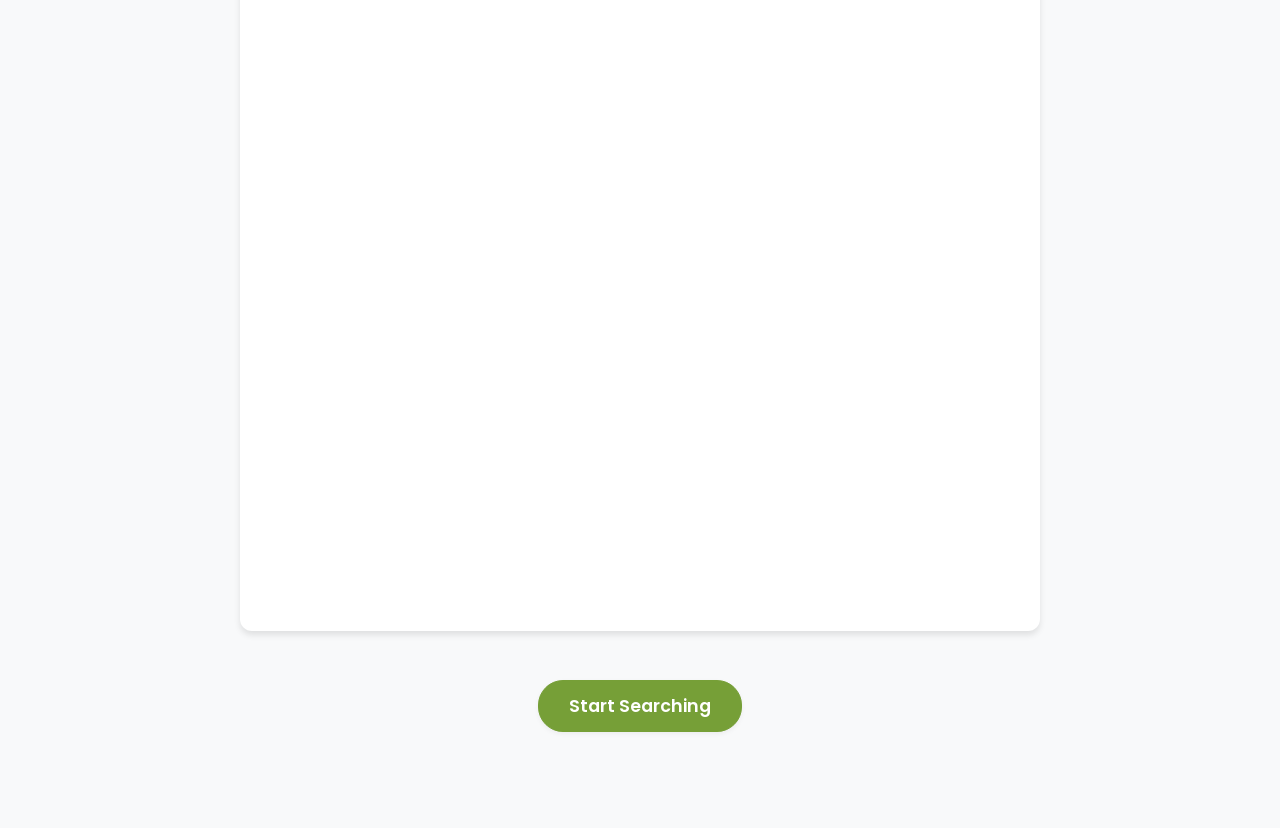
==== commit b60b7200: "Update index.html" ====
--- a/about/index.html
+++ b/about/index.html
@@ -61,12 +61,12 @@
         
         <h2 style="color: var(--text-color);">Why use this site❓</h2>
         <ul style="line-height: 1.8; color: var(--text-color); padding-left: 20px;">
-            <li>🥗 Repository of over 20,000 vegan recipes from over 100+ creators. When you click “shuffle”, you are likely going to see recipes you have never seen before.</li>
-            <li>📈 Source for new / trending vegan recipes which are added every day. We connect to 100+ sites daily to always show you what is fresh.</li>
-            <li>🔥 See what other people are clicking and savings by filtering on what's Trending.</li>
-            <li>✨ Beautiful, scrollable layout with helpful filtering to make discovery easy, or use the search bar to find something specific.</li>
-            <li>💚 You can save recipes to come back to later without creating an account.</li>
-            <li>🤝 Way to support creators by going to their website for the recipe. We believe in supporting the creators who spend hours testing, photographing, and writing about their delicious meals.</li>
+            <li>🥗 Over 20,000 vegan recipes from over 100+ creators. When you click “shuffle”, you are likely going to see recipes you have never seen before</li>
+            <li>📈 New vegan recipes added every day. We connect to 100+ sites daily to always show you what is fresh</li>
+            <li>💚 Save recipes to come back to later without creating an account (Same device)</li>
+            <li>🔥 See what other people are clicking and saving by filtering on what's Trending</li>
+            <li>✨ Beautiful, scrollable layout with helpful filtering to make discovery easy, or use the search bar to find something specific</li>
+            <li>🤝 Way to support creators by going to their website for the recipe. We believe in supporting the creators who spend hours testing, photographing, and writing about their delicious meals</li>
         </ul>
 
         <hr style="border: 0; border-top: 1px solid var(--input-border); margin: 30px 0;">
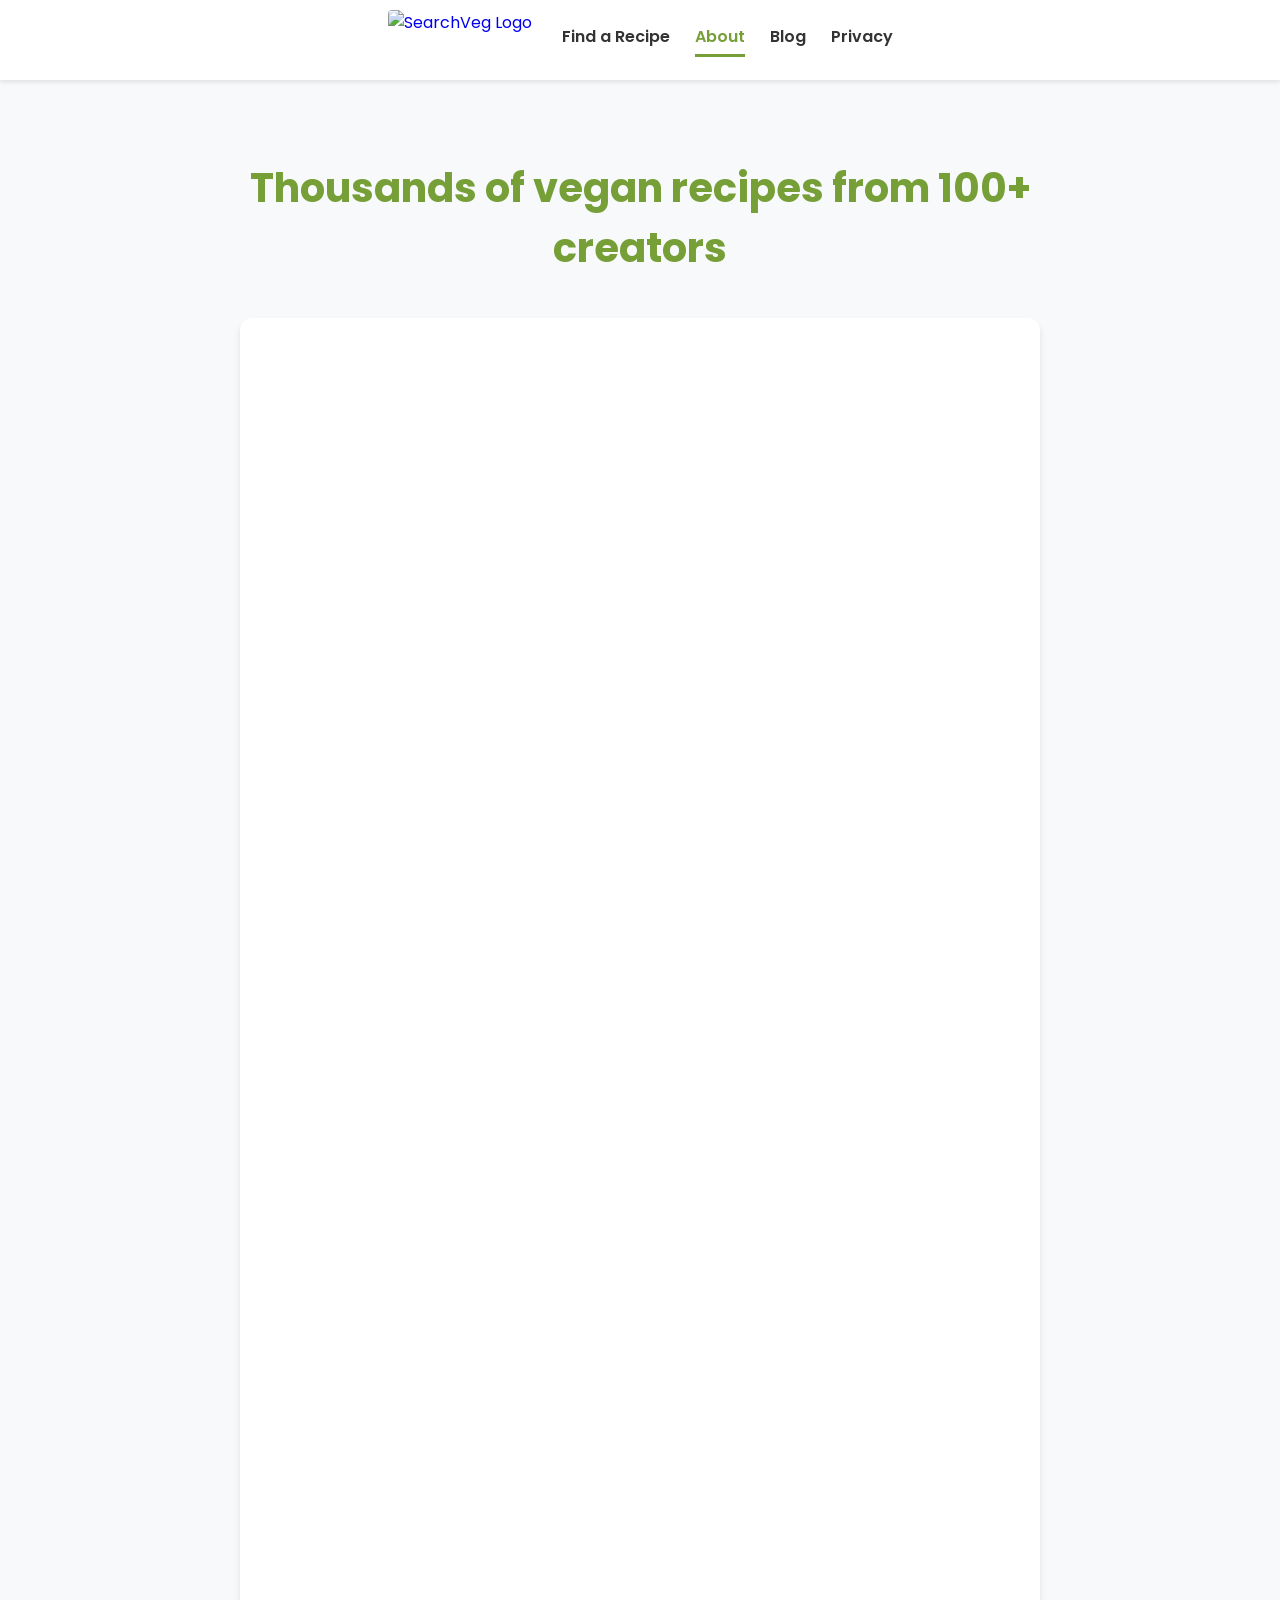
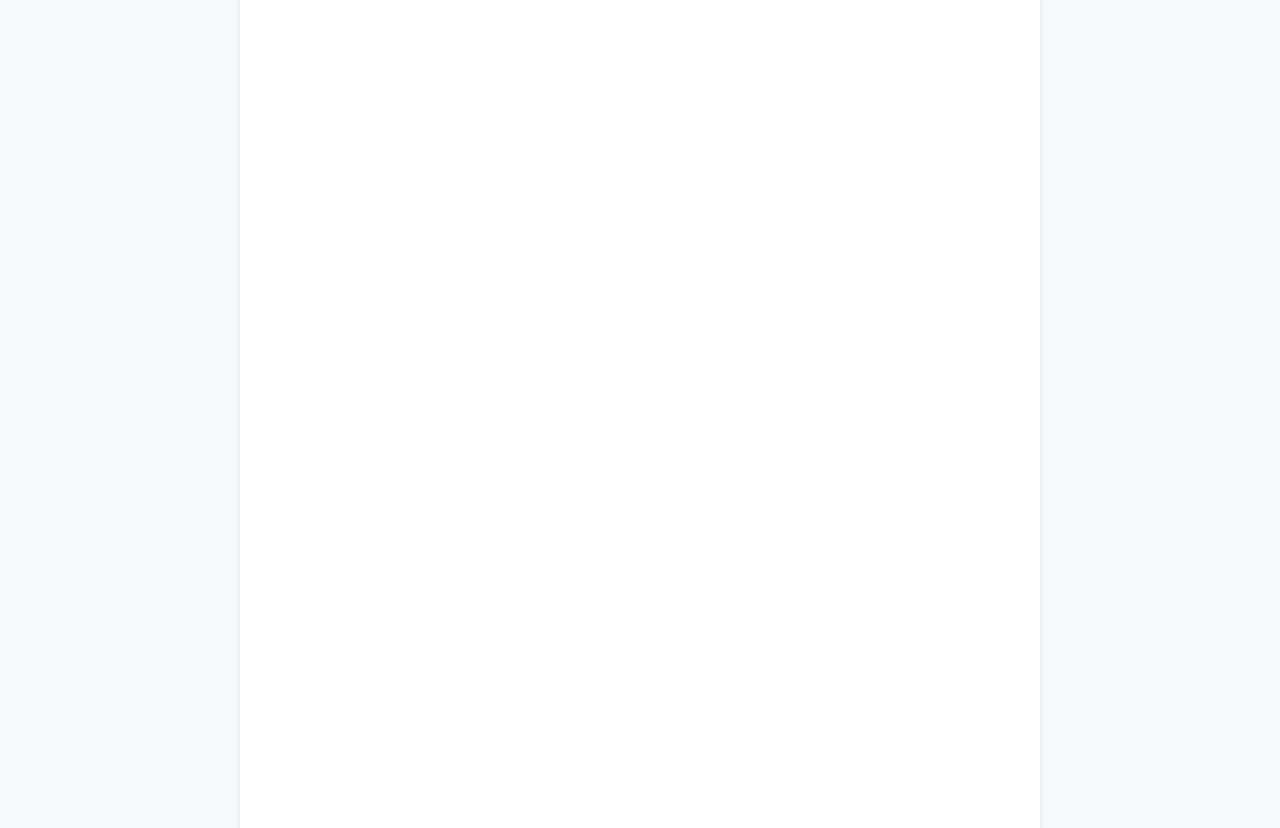
==== commit e008a2d6: "Update index.html" ====
--- a/about/index.html
+++ b/about/index.html
@@ -66,7 +66,7 @@
             <li>💚 Save recipes to come back to later without creating an account (Same device)</li>
             <li>🔥 See what other people are clicking and saving by filtering on what's Trending</li>
             <li>✨ Beautiful, scrollable layout with helpful filtering to make discovery easy, or use the search bar to find something specific</li>
-            <li>🤝 Way to support creators by going to their website for the recipe. We believe in supporting the creators who spend hours testing, photographing, and writing about their delicious meals</li>
+            <li>🤝 Support creators by going to their website for the recipe. We believe in supporting the creators who spend hours testing, photographing, and writing about their delicious meals</li>
         </ul>
 
         <hr style="border: 0; border-top: 1px solid var(--input-border); margin: 30px 0;">
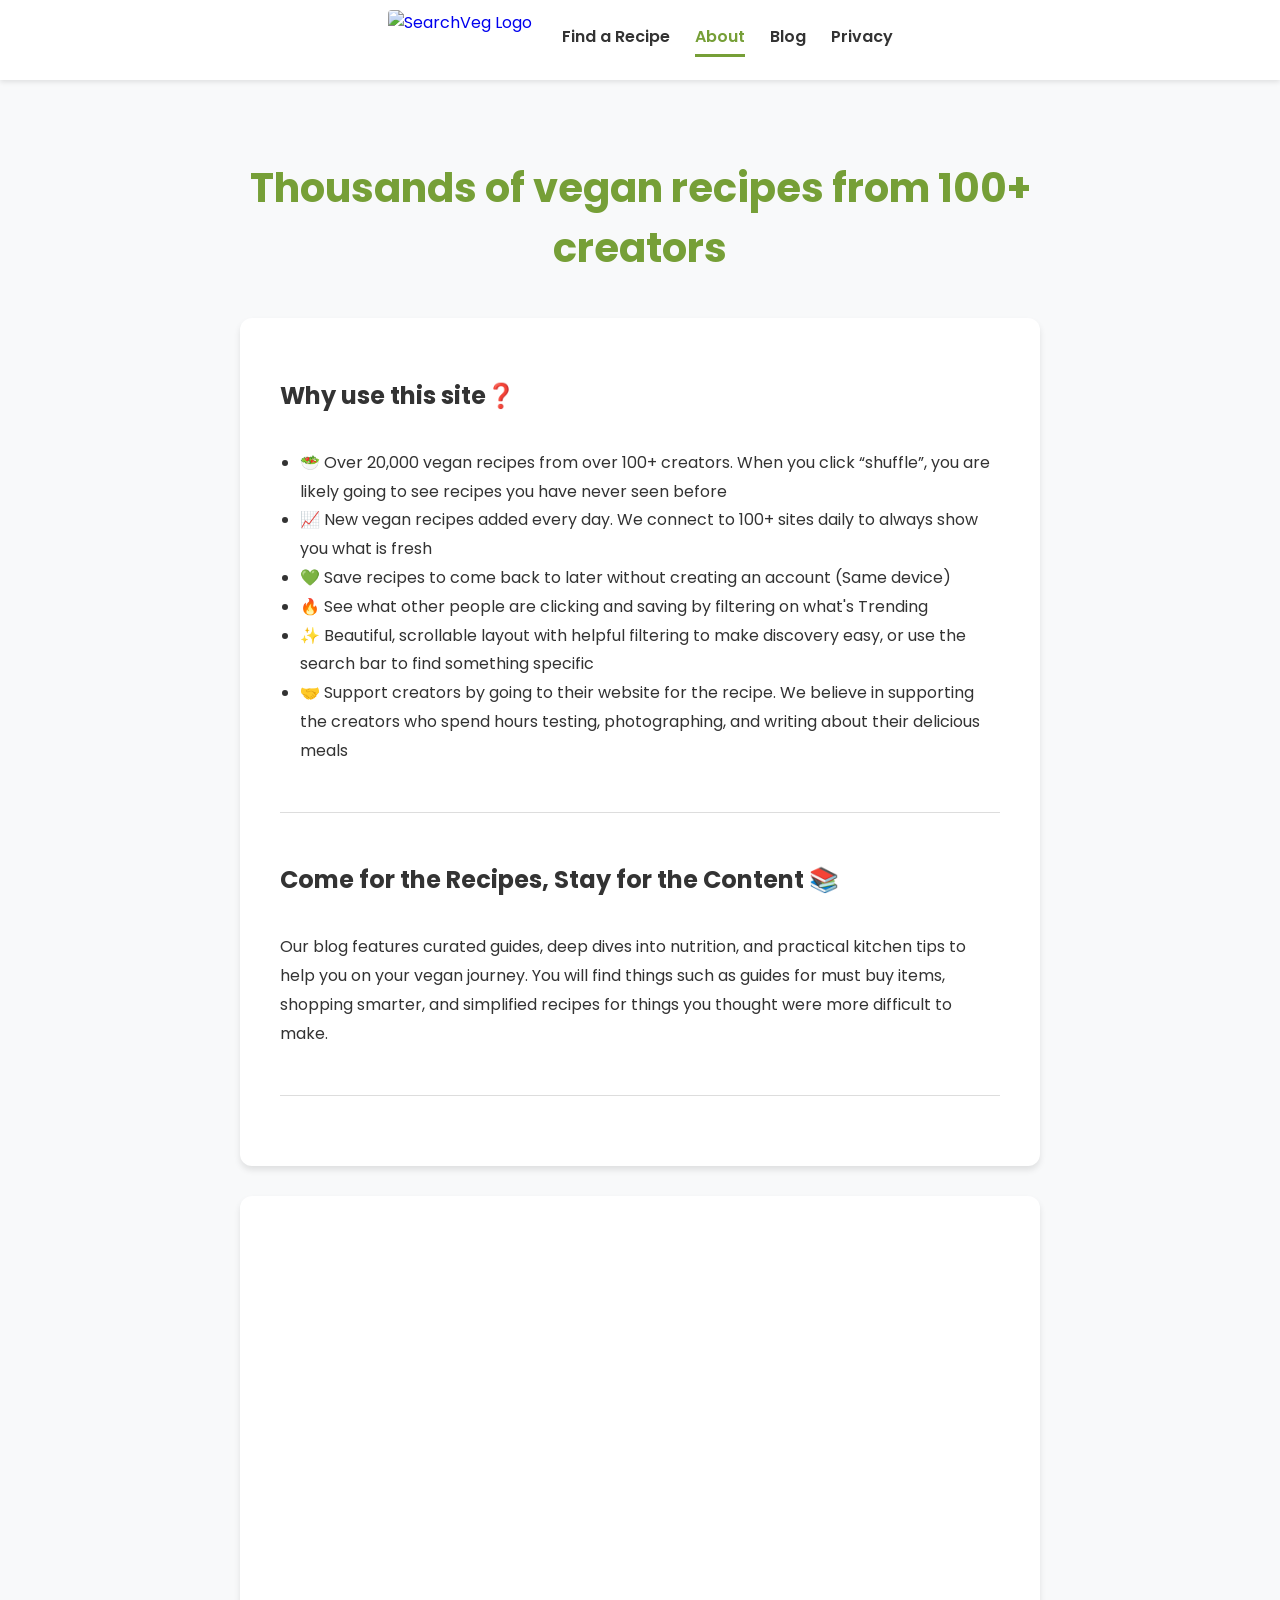
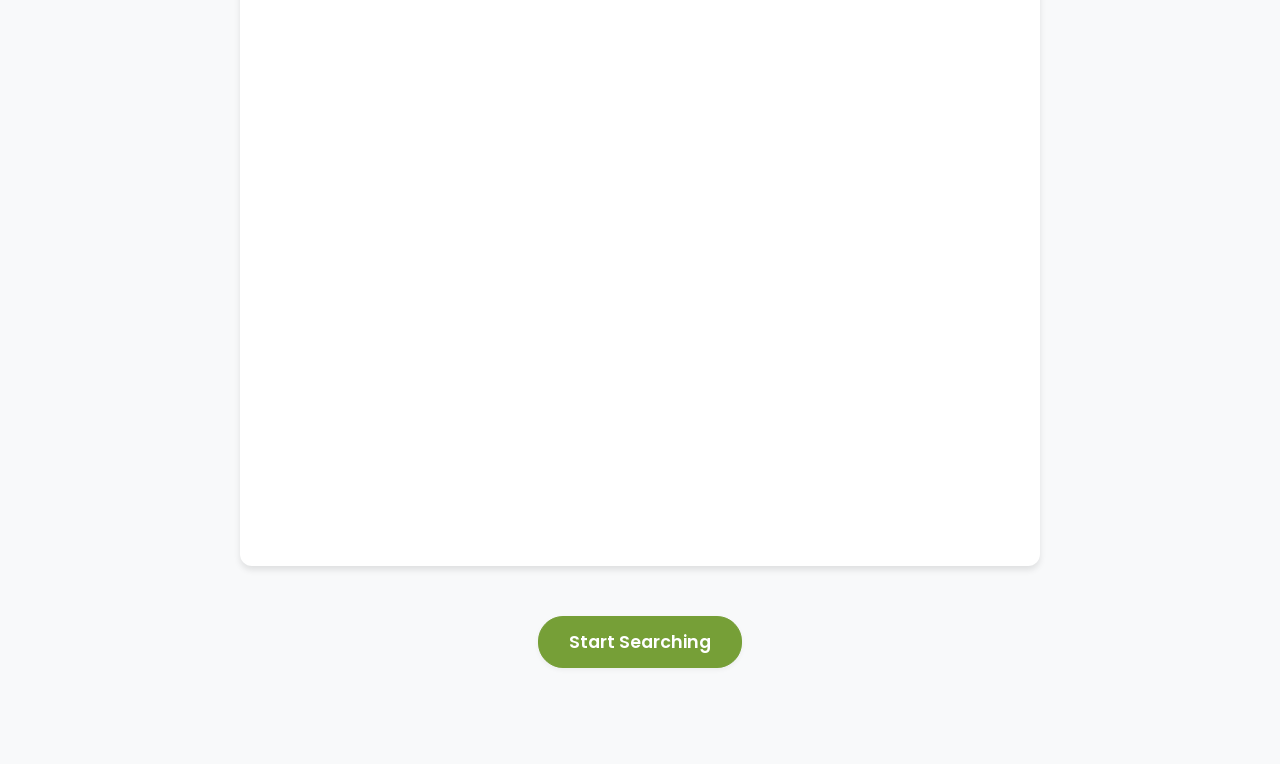
==== commit a8e89721: "Update index.html" ====
--- a/about/index.html
+++ b/about/index.html
@@ -73,14 +73,8 @@
         
         <h2 style="color: var(--text-color);">Come for the Recipes, Stay for the Content 📚 </h2>
         <p style="line-height: 1.8; color: var(--text-color);">
-            Our blog features curated guides, deep dives into nutrition, and practical kitchen tips to help you on your vegan journey. Our top 3 topics are about:
+            Our blog features curated guides, deep dives into nutrition, and practical kitchen tips to help you on your vegan journey. You will find things such as guides for must buy items, shopping smarter, and simplified recipes for things you thought were more difficult to make.
         </p>
-        <ul style="line-height: 1.8; color: var(--text-color); padding-left: 20px; margin-bottom: 20px;">
-            <li>🛠️ <strong>Essential Guides:</strong> The best vegan kitchen tools</li>
-            <li>🛒 <strong>Shopping Smarter:</strong> Finding the best vegan staples at Costco</li>
-            <li>🧀 <strong>Creative Cooking:</strong> Making authentic cultured cashew cheese at home</li>
-        </ul>
-
         <hr style="border: 0; border-top: 1px solid var(--input-border); margin: 30px 0;">
       
     </article>
